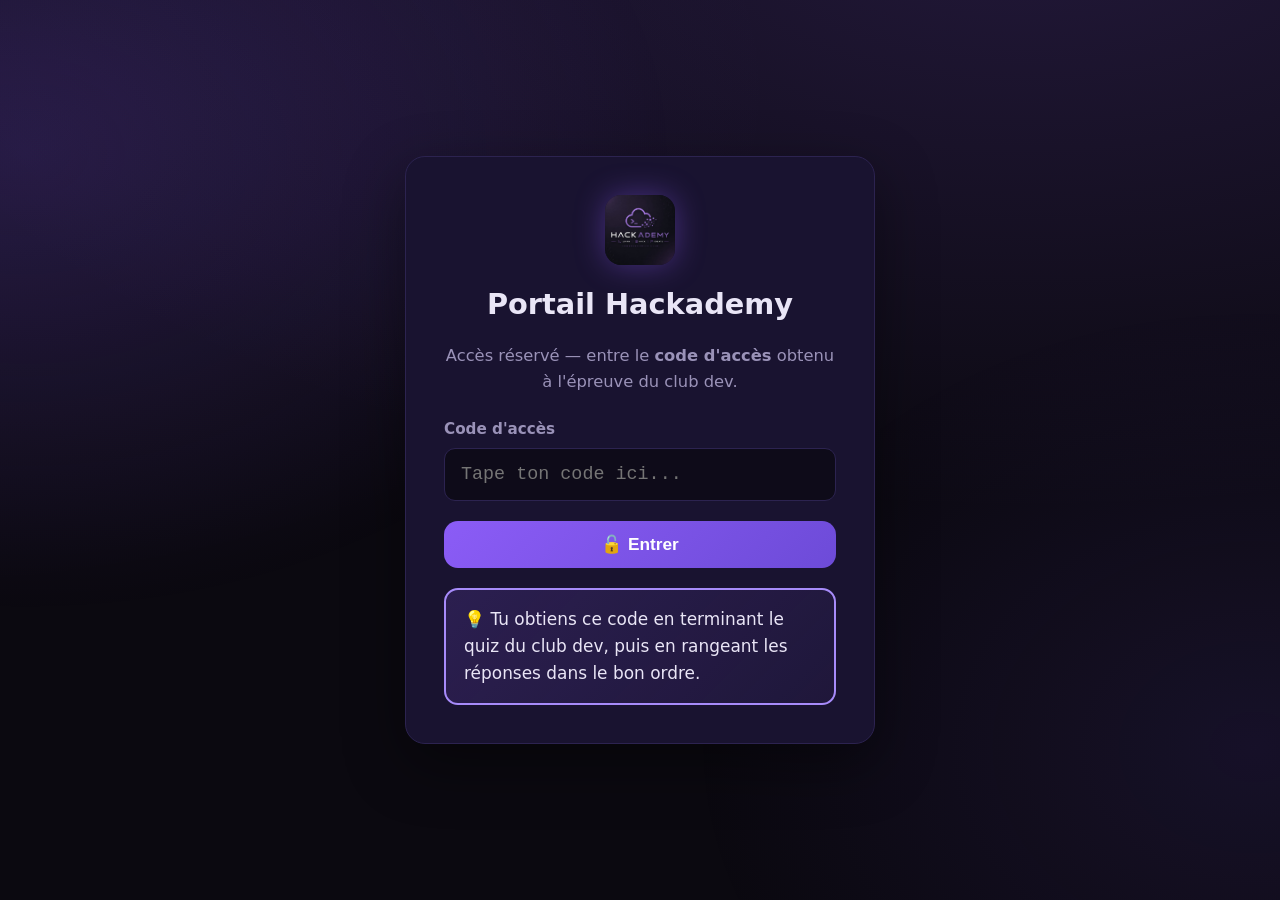
==== index.html @ 4e55d0b2 "Site CTF Hackademy - chasse au tresor d'integration" ====
<!DOCTYPE html>
<html lang="fr">
<head>
<meta charset="UTF-8">
<meta name="viewport" content="width=device-width, initial-scale=1.0">
<title>Hackademy — Accès restreint</title>
<link rel="stylesheet" href="styles.css">
</head>
<body>
<div class="auth-wrap">
  <div class="auth-card">
    <img src="assets/logo.jpg" class="logo-sm" alt="Hackademy">
    <h2>Portail Hackademy</h2>
    <p class="hint">Accès réservé — entre le <b>code d'accès</b> obtenu à l'épreuve du club dev.</p>

    <label for="code">Code d'accès</label>
    <input type="text" id="code" placeholder="Tape ton code ici..." autocomplete="off"
           onkeydown="if(event.key==='Enter')checkCode()">
    <button class="btn" onclick="checkCode()">🔓 Entrer</button>

    <div id="msg"></div>

    <div class="hint-strong">💡 Tu obtiens ce code en terminant le quiz du club dev, puis en rangeant les réponses dans le bon ordre.</div>
  </div>
</div>

<script>
/* ===================================================================
   ⚙️  CONFIG — À MODIFIER : le code d'accès produit par le quiz du club dev.
   Mets ici la valeur exacte que le site du club dev donnera aux participants.
   =================================================================== */
const CODE_ACCES = "HACKADEMY2026";   // <-- change-moi

function checkCode(){
  const val = document.getElementById('code').value.trim().toUpperCase();
  const msg = document.getElementById('msg');
  if(val === CODE_ACCES.toUpperCase()){
    msg.className='msg ok'; msg.textContent='✅ Code valide — accès autorisé...';
    setTimeout(()=>location.href='site.html', 700);
  } else if(val === ""){
    msg.className='msg err'; msg.textContent='Entre le code d’abord.';
  } else {
    msg.className='msg err'; msg.textContent='❌ Code invalide. Retourne voir l’équipe dev 😉';
  }
}
/* Le code d'accès arrive aussi via l'URL ?code=... (option lien du club dev) */
const p = new URLSearchParams(location.search).get('code');
if(p){ document.getElementById('code').value = p; checkCode(); }
</script>
</body>
</html>
---- styles.css ----
/* ============================================================
   HACKADEMY — CTF d'intégration — feuille de style commune
   ============================================================ */
:root{
  --bg:#0b0910; --bg2:#120e1f; --card:#191330; --card2:#211a3d;
  --border:#2c2350; --violet:#a78bfa; --violet2:#8b5cf6; --violet-d:#6d4bd8;
  --text:#e9e5f6; --muted:#9a92b8; --danger:#ff5470; --green:#3ddc97;
  --radius:16px; --mono:"SFMono-Regular",Consolas,"Liberation Mono",Menlo,monospace;
}
*{box-sizing:border-box}
html{scroll-behavior:smooth}
body{
  margin:0;background:var(--bg);color:var(--text);
  font-family:"Segoe UI",Roboto,system-ui,-apple-system,sans-serif;
  line-height:1.6;
  background-image:radial-gradient(1200px 600px at 80% -10%,rgba(139,92,246,.18),transparent),
                   radial-gradient(900px 500px at -10% 10%,rgba(109,75,216,.14),transparent);
  background-attachment:fixed;
}
a{color:var(--violet);text-decoration:none}
a:hover{text-decoration:underline}
img{max-width:100%}
.container{max-width:1080px;margin:0 auto;padding:0 20px}
.mono{font-family:var(--mono)}

/* ---------- NAV ---------- */
.nav{position:sticky;top:0;z-index:50;background:rgba(11,9,16,.85);
  backdrop-filter:blur(10px);border-bottom:1px solid var(--border)}
.nav .container{display:flex;align-items:center;gap:18px;height:64px}
.brand{display:flex;align-items:center;gap:10px;font-weight:800;letter-spacing:.5px}
.brand img{height:34px;width:34px;border-radius:8px;object-fit:cover}
.brand b{color:#fff}.brand span{color:var(--violet)}
.nav-links{margin-left:auto;display:flex;gap:22px;align-items:center;flex-wrap:wrap}
.nav-links a{color:var(--muted);font-size:.94rem;font-weight:600}
.nav-links a:hover{color:var(--text);text-decoration:none}
.btn{display:inline-flex;align-items:center;gap:8px;background:linear-gradient(135deg,var(--violet2),var(--violet-d));
  color:#fff;padding:10px 18px;border-radius:12px;font-weight:700;border:none;cursor:pointer;font-size:.95rem}
.btn:hover{filter:brightness(1.1);text-decoration:none}
.btn.ghost{background:transparent;border:1px solid var(--border);color:var(--text)}

/* ---------- HERO ---------- */
.hero{text-align:center;padding:70px 0 50px}
.hero img.logo{width:170px;height:170px;border-radius:24px;object-fit:cover;
  box-shadow:0 0 60px rgba(139,92,246,.35);margin-bottom:20px}
.hero h1{font-size:2.6rem;margin:.2em 0;letter-spacing:1px}
.hero h1 .g{background:linear-gradient(90deg,#fff,var(--violet));-webkit-background-clip:text;background-clip:text;color:transparent}
.tagline{color:var(--violet);font-weight:700;letter-spacing:3px;text-transform:uppercase;font-size:.95rem}
.subtitle{color:var(--muted);max-width:620px;margin:14px auto 26px}

/* ---------- SECTIONS ---------- */
section{padding:46px 0}
.section-title{font-size:1.7rem;margin:0 0 6px}
.section-title .bar{color:var(--violet);font-family:var(--mono)}
.section-sub{color:var(--muted);margin:0 0 26px}
.grid{display:grid;gap:18px}
.grid.c3{grid-template-columns:repeat(3,1fr)}
.grid.c4{grid-template-columns:repeat(4,1fr)}
.grid.c5{grid-template-columns:repeat(5,1fr)}
.card{background:var(--card);border:1px solid var(--border);border-radius:var(--radius);padding:22px}
.card h3{margin:0 0 8px;font-size:1.12rem}
.card p{color:var(--muted);margin:0;font-size:.95rem}
.cell-ico{width:46px;height:46px;border-radius:12px;display:grid;place-items:center;
  background:rgba(139,92,246,.15);border:1px solid var(--border);font-size:1.4rem;margin-bottom:12px}

/* values row */
.values{display:grid;grid-template-columns:repeat(3,1fr);gap:18px;margin-top:10px}
.value{background:var(--card2);border:1px solid var(--border);border-radius:var(--radius);padding:20px;text-align:center}
.value .v-ico{font-size:1.8rem}
.value h4{margin:8px 0 4px;color:var(--violet)}

/* activities */
.act{display:flex;gap:14px;align-items:flex-start;background:var(--card);border:1px solid var(--border);
  border-radius:14px;padding:16px}
.act .a-ico{font-size:1.3rem}

/* members */
.member{background:var(--card);border:1px solid var(--border);border-radius:var(--radius);overflow:hidden;text-align:center}
.member img{width:100%;aspect-ratio:4/5;object-fit:cover;display:block}
.member .m-body{padding:14px}
.member .m-name{font-weight:700}
.member .m-role{color:var(--violet);font-size:.85rem;margin-top:2px}

/* ---------- FOOTER ---------- */
.footer{border-top:1px solid var(--border);padding:34px 0;margin-top:30px;color:var(--muted);font-size:.9rem}
.footer .container{display:flex;flex-wrap:wrap;gap:16px;justify-content:space-between;align-items:center}
.socials a{color:var(--muted);margin-left:14px}

/* ---------- AUTH / GATE / LOGIN ---------- */
.auth-wrap{min-height:100vh;display:grid;place-items:center;padding:30px}
.auth-card{width:100%;max-width:430px;background:var(--card);border:1px solid var(--border);
  border-radius:20px;padding:34px;box-shadow:0 20px 60px rgba(0,0,0,.4)}
.auth-card .logo-sm{width:70px;height:70px;border-radius:16px;object-fit:cover;display:block;margin:0 auto 16px;box-shadow:0 0 30px rgba(139,92,246,.4)}
.auth-card h2{text-align:center;margin:0 0 4px}
.auth-card .hint{color:var(--muted);text-align:center;font-size:.9rem;margin-bottom:22px}
label{display:block;font-size:.85rem;color:var(--muted);margin:14px 0 6px;font-weight:600}
input[type=text],input[type=password]{width:100%;padding:13px 14px;border-radius:11px;border:1px solid var(--border);
  background:#0e0b19;color:var(--text);font-size:1rem;font-family:var(--mono)}
input:focus{outline:none;border-color:var(--violet)}
.auth-card .btn{width:100%;justify-content:center;margin-top:20px;padding:13px}
.tip{margin-top:16px;padding:12px 14px;border-radius:11px;background:rgba(139,92,246,.08);
  border:1px dashed var(--border);color:var(--muted);font-size:.86rem}

/* red SQLi note */
.sqli-note{margin-top:20px;border:1px solid var(--danger);border-radius:14px;overflow:hidden;
  background:rgba(255,84,112,.06);animation:pop .25s ease}
@keyframes pop{from{transform:scale(.97);opacity:0}to{transform:scale(1);opacity:1}}
.sqli-note .head{background:var(--danger);color:#fff;padding:10px 16px;font-weight:800;letter-spacing:.5px;display:flex;align-items:center;gap:8px}
.sqli-note .body{padding:16px}
.sqli-note h5{margin:14px 0 4px;color:var(--danger)}
.sqli-note p{margin:0;color:var(--text);font-size:.92rem}
.sqli-note .analogy{color:var(--muted);font-style:italic}
.code-box{display:block;background:#0a0812;border:1px solid var(--border);border-left:3px solid var(--violet);
  padding:12px 14px;border-radius:8px;font-family:var(--mono);color:var(--green);margin:8px 0;overflow-x:auto;white-space:pre}
.msg{margin-top:14px;padding:11px 14px;border-radius:10px;font-weight:600}
.msg.err{background:rgba(255,84,112,.12);color:var(--danger);border:1px solid rgba(255,84,112,.3)}
.msg.ok{background:rgba(61,220,151,.12);color:var(--green);border:1px solid rgba(61,220,151,.3)}

/* ---------- ADMIN ---------- */
.admin{display:grid;grid-template-columns:230px 1fr;min-height:100vh}
.sidebar{background:var(--bg2);border-right:1px solid var(--border);padding:22px 14px}
.sidebar .brand{margin:0 8px 24px}
.sidebar a{display:flex;align-items:center;gap:10px;color:var(--muted);padding:11px 12px;border-radius:10px;font-weight:600;margin-bottom:4px}
.sidebar a:hover{background:var(--card);color:var(--text);text-decoration:none}
.sidebar a.active{background:linear-gradient(135deg,rgba(139,92,246,.25),rgba(109,75,216,.15));color:#fff;border:1px solid var(--border)}
.main{padding:26px 30px}
.topbar{display:flex;align-items:center;justify-content:space-between;margin-bottom:22px}
.topbar .who{color:var(--muted);font-size:.9rem}
.flag-banner{background:linear-gradient(135deg,rgba(61,220,151,.14),rgba(139,92,246,.10));
  border:1px solid rgba(61,220,151,.35);border-radius:14px;padding:16px 20px;margin-bottom:22px}
.flag-banner .flag{font-family:var(--mono);color:var(--green);font-size:1.1rem;font-weight:800}
.stats{display:grid;grid-template-columns:repeat(4,1fr);gap:16px;margin-bottom:24px}
.stat{background:var(--card);border:1px solid var(--border);border-radius:14px;padding:18px}
.stat .n{font-size:1.8rem;font-weight:800;color:var(--violet)}
.stat .l{color:var(--muted);font-size:.85rem}
table{width:100%;border-collapse:collapse;background:var(--card);border:1px solid var(--border);border-radius:14px;overflow:hidden}
th,td{padding:12px 16px;text-align:left;font-size:.92rem;border-bottom:1px solid var(--border)}
th{background:var(--bg2);color:var(--muted);font-size:.8rem;text-transform:uppercase;letter-spacing:.5px}
tr:last-child td{border-bottom:none}
.badge{padding:3px 9px;border-radius:20px;font-size:.75rem;font-weight:700}
.badge.b-admin{background:rgba(255,84,112,.15);color:var(--danger)}
.badge.b-member{background:rgba(139,92,246,.15);color:var(--violet)}

/* ---------- DOC PAGES ---------- */
.doc{max-width:820px;margin:0 auto;padding:40px 20px}
.doc h1{font-size:2rem}
.callout{background:var(--card);border:1px solid var(--border);border-left:4px solid var(--violet);
  border-radius:12px;padding:20px 22px;margin:20px 0}
.callout h4{margin:0 0 8px;color:var(--violet)}
.callout .analogy{color:var(--muted);font-style:italic;margin:10px 0}
.steps{counter-reset:s;list-style:none;padding:0}
.steps li{counter-increment:s;position:relative;padding:12px 12px 12px 52px;margin-bottom:10px;
  background:var(--card);border:1px solid var(--border);border-radius:12px}
.steps li::before{content:counter(s);position:absolute;left:12px;top:12px;width:28px;height:28px;
  background:var(--violet2);color:#fff;border-radius:50%;display:grid;place-items:center;font-weight:800}
.next-link{display:block;background:rgba(139,92,246,.1);border:1px dashed var(--violet);border-radius:12px;
  padding:16px;margin-top:24px;font-family:var(--mono);word-break:break-all}

/* ---------- GALERIE FINALE ---------- */
.final{min-height:100vh;display:grid;place-items:center;padding:30px;text-align:center}
.final-card{max-width:640px}
.final .big{font-size:2.1rem;font-weight:900;letter-spacing:1px;line-height:1.2;
  background:linear-gradient(90deg,var(--green),var(--violet));-webkit-background-clip:text;background-clip:text;color:transparent}
.flag-input{display:flex;align-items:center;gap:6px;justify-content:center;margin:26px 0;font-family:var(--mono);font-size:1.5rem;flex-wrap:wrap}
.flag-input .brace{color:var(--violet);font-weight:800}
.flag-input input{width:180px;text-align:center;font-size:1.3rem;padding:10px}

/* ---------- RESPONSIVE ---------- */
@media(max-width:860px){
  .grid.c3,.grid.c4,.grid.c5{grid-template-columns:repeat(2,1fr)}
  .values,.stats{grid-template-columns:1fr 1fr}
  .admin{grid-template-columns:1fr}
  .sidebar{border-right:none;border-bottom:1px solid var(--border);display:flex;flex-wrap:wrap;gap:6px}
  .sidebar .brand{width:100%}
  .sidebar a{margin:0}
  .nav-links{display:none}
  .hero h1{font-size:2rem}
}
@media(max-width:520px){
  .grid.c3,.grid.c4,.grid.c5,.values,.stats{grid-template-columns:1fr}
  .stats{grid-template-columns:1fr 1fr}
}

/* =====================================================================
   v2 — TEXTES PLUS GRANDS + INDICES VOYANTS + MOUVEMENT FLUIDE
   (bloc ajouté à la fin : ces règles priment sur celles au-dessus)
   ===================================================================== */
body{font-size:17px}

.hero{padding:84px 0 56px}
.hero h1{font-size:3.4rem}
.tagline{font-size:1.1rem;letter-spacing:4px}
.subtitle{font-size:1.2rem;max-width:700px}
.section-title{font-size:2.15rem}
.section-sub{font-size:1.1rem}
.card h3{font-size:1.28rem}
.card p{font-size:1.04rem}
.cell-ico{width:54px;height:54px;font-size:1.7rem}
.value .v-ico{font-size:2.1rem}
.value h4{font-size:1.25rem}
.value p{font-size:1.05rem}
.act .a-ico{font-size:1.6rem}
.act b{font-size:1.08rem}
.act span{font-size:.98rem !important}
.member .m-name{font-size:1.12rem}
.member .m-role{font-size:.95rem}
.nav-links a{font-size:1.02rem}
.brand{font-size:1.15rem}
.btn{font-size:1.08rem;padding:14px 24px;border-radius:14px}
.auth-card{max-width:470px;padding:38px}
.auth-card h2{font-size:1.8rem}
.auth-card .hint{font-size:1.02rem}
label{font-size:.95rem}
input[type=text],input[type=password]{font-size:1.15rem;padding:15px 16px}
.msg{font-size:1.05rem;padding:14px 16px}
.doc{font-size:1.1rem;max-width:860px}
.doc h1{font-size:2.5rem}
.callout{padding:24px 26px}
.callout h4{font-size:1.3rem}
.callout p{font-size:1.06rem}
.steps li{font-size:1.08rem;padding:16px 16px 16px 58px}
.steps li::before{width:32px;height:32px;font-size:1.05rem}
.flag-banner{font-size:1.12rem;padding:20px 24px}
.flag-banner .flag{font-size:1.35rem}
th,td{font-size:1.02rem;padding:14px 16px}

/* ---------- INDICES TRÈS VISIBLES ---------- */
/* Encadré-astuce fort (ex : "le mot de passe est password") */
.hint-strong{
  margin-top:20px;padding:16px 18px;border-radius:14px;font-size:1.06rem;
  background:linear-gradient(135deg,rgba(139,92,246,.16),rgba(139,92,246,.05));
  border:2px solid var(--violet);color:var(--text);
  animation:hintPulse 2.4s ease-in-out infinite;
}
.hint-strong b{color:var(--violet)}
@keyframes hintPulse{
  0%,100%{box-shadow:0 0 0 0 rgba(139,92,246,.0)}
  50%{box-shadow:0 0 26px 2px rgba(139,92,246,.45)}
}
/* Carte "prochaine étape" qui attire l'oeil */
.hint-cta{
  border:2px solid var(--violet) !important;
  background:linear-gradient(135deg,rgba(139,92,246,.16),rgba(61,220,151,.06)) !important;
  animation:hintPulse 2.4s ease-in-out infinite;
}
.hint-cta h3{color:var(--violet);font-size:1.45rem}
.hint-cta p{font-size:1.1rem;color:var(--text)}
.arrow{display:inline-block;animation:nudge 1.1s ease-in-out infinite;font-weight:900}
@keyframes nudge{0%,100%{transform:translateX(0)}50%{transform:translateX(7px)}}
.next-link{font-size:1.05rem;border-width:2px;animation:hintPulse 2.4s ease-in-out infinite}

/* SQLi note un peu plus grande */
.sqli-note .head{font-size:1.2rem}
.sqli-note h5{font-size:1.12rem}
.sqli-note p{font-size:1.04rem}
.code-box{font-size:1.05rem}

/* ---------- MOUVEMENT / ANIMATIONS ---------- */
/* apparition au scroll */
.reveal{opacity:0;transform:translateY(30px);transition:opacity .7s cubic-bezier(.2,.7,.2,1),transform .7s cubic-bezier(.2,.7,.2,1)}
.reveal.in{opacity:1;transform:none}

/* survol : les cartes se soulèvent */
.card,.value,.act,.member,.stat{transition:transform .28s ease,box-shadow .28s ease,border-color .28s ease}
.card:hover,.value:hover,.act:hover,.member:hover,.stat:hover{
  transform:translateY(-7px);border-color:var(--violet);
  box-shadow:0 16px 44px rgba(139,92,246,.22)}
.member:hover img{transform:scale(1.04)}
.member img{transition:transform .4s ease}
.btn{transition:transform .18s ease,filter .18s ease,box-shadow .18s ease}
.btn:hover{transform:translateY(-2px);box-shadow:0 10px 26px rgba(139,92,246,.4)}

/* logo qui flotte + halo qui respire */
@keyframes floaty{0%,100%{transform:translateY(0)}50%{transform:translateY(-14px)}}
@keyframes halo{0%,100%{box-shadow:0 0 60px rgba(139,92,246,.35)}50%{box-shadow:0 0 100px rgba(139,92,246,.65)}}
.hero img.logo{animation:floaty 5.5s ease-in-out infinite, halo 4.5s ease-in-out infinite}

/* fond animé subtil */
body::before{content:"";position:fixed;inset:-25%;z-index:-1;pointer-events:none;
  background:radial-gradient(650px 460px at 18% 28%,rgba(139,92,246,.14),transparent),
             radial-gradient(560px 440px at 82% 72%,rgba(109,75,216,.12),transparent);
  animation:drift 20s ease-in-out infinite}
@keyframes drift{0%,100%{transform:translate(0,0)}50%{transform:translate(4%,-3%)}}

/* entrée douce des cartes plein écran (login, gate, final) */
@keyframes riseIn{from{opacity:0;transform:translateY(24px) scale(.98)}to{opacity:1;transform:none}}
.auth-card,.final-card{animation:riseIn .6s cubic-bezier(.2,.7,.2,1) both}

@media(max-width:520px){
  .hero h1{font-size:2.5rem}
  .section-title{font-size:1.8rem}
}

/* =====================================================================
   v3 — HERO 2 COLONNES (première impression dense, remplit les 2 côtés)
   ===================================================================== */
.hero2{padding:42px 0 30px}
.hero2-grid{display:grid;grid-template-columns:1.05fr .95fr;gap:46px;align-items:center}
.hero2-left h1{font-size:3.6rem;margin:6px 0 12px;letter-spacing:1px;
  background:linear-gradient(90deg,#fff,var(--violet));-webkit-background-clip:text;background-clip:text;color:transparent}
.hero2-sub{font-size:1.18rem;color:var(--muted);max-width:560px;margin:0 0 22px}
.hero2-sub b{color:var(--text)}
.hero2-values{display:grid;gap:12px;margin-bottom:24px}
.v-chip{display:flex;gap:14px;align-items:center;background:var(--card);border:1px solid var(--border);
  border-radius:14px;padding:12px 16px;transition:transform .25s,border-color .25s}
.v-chip:hover{transform:translateX(5px);border-color:var(--violet)}
.v-chip .ico{font-size:1.7rem;line-height:1}
.v-chip b{color:var(--violet);font-size:1.1rem;display:block}
.v-chip small{color:var(--muted);font-size:.98rem}
.hero2-cta{display:flex;gap:14px;flex-wrap:wrap}
.hero2-right{display:flex;flex-direction:column;align-items:center;gap:22px}
.hero2-logo{width:230px;height:230px;border-radius:28px;object-fit:cover;
  box-shadow:0 0 70px rgba(139,92,246,.45);animation:floaty 5.5s ease-in-out infinite,halo 4.5s ease-in-out infinite}
.hero2-stats{display:flex;gap:14px;width:100%;justify-content:center}
.hstat{flex:1;text-align:center;background:var(--card2);border:1px solid var(--border);border-radius:14px;padding:14px 8px}
.hstat .n{display:block;font-size:1.9rem;font-weight:800;color:var(--violet)}
.hstat .l{font-size:.9rem;color:var(--muted)}
.hero2-cells{display:flex;flex-wrap:wrap;gap:8px;justify-content:center}
.hero2-cells span{background:rgba(139,92,246,.12);border:1px solid var(--border);border-radius:999px;
  padding:7px 14px;font-size:.92rem;color:var(--text)}
@media(max-width:900px){
  .hero2-grid{grid-template-columns:1fr;gap:28px}
  .hero2-right{order:-1}
  .hero2-logo{width:160px;height:160px}
  .hero2-left h1{font-size:2.7rem;text-align:center}
  .hero2-left .tagline{text-align:center}
  .hero2-sub{text-align:center;margin-left:auto;margin-right:auto}
  .hero2-cta{justify-content:center}
}

/* =====================================================================
   v4 — tagline à icônes + valeurs compactes + bureau en 1re impression
   ===================================================================== */
.tagline-ico{display:flex;gap:9px;align-items:center;flex-wrap:wrap;font-size:1.02rem;font-weight:700;
  letter-spacing:2px;text-transform:uppercase;color:var(--violet);margin-bottom:6px}
.tagline-ico .ti{color:#fff;background:rgba(139,92,246,.2);border:1px solid var(--border);
  border-radius:7px;padding:2px 8px;font-family:var(--mono);margin-right:5px;letter-spacing:0}
.tagline-ico .sep{color:var(--muted)}

/* valeurs en ligne (3 colonnes, compactes) */
.hero2-values.row3{display:grid;grid-template-columns:repeat(3,1fr);gap:10px;margin-bottom:20px}
.hero2-values.row3 .v-chip{flex-direction:column;align-items:flex-start;gap:2px;padding:12px 13px}
.hero2-values.row3 .v-chip .ico{font-size:1.5rem}
.hero2-values.row3 .v-chip b{font-size:1rem}
.hero2-values.row3 .v-chip small{font-size:.85rem}

/* bandeau bureau (1re impression) */
.bureau-strip{margin-top:26px;border-top:1px solid var(--border);padding-top:20px}
.bureau-head{display:flex;align-items:center;gap:10px;font-size:1.15rem;margin-bottom:16px}
.bureau-head b{color:var(--text)}
.bureau-all{margin-left:auto;color:var(--violet);font-size:.95rem;font-weight:600}
.bureau-row{display:grid;grid-template-columns:repeat(8,1fr);gap:14px}
.mini-member{text-align:center}
.mini-member img{width:100%;aspect-ratio:4/5;border-radius:14px;object-fit:cover;
  object-position:center top;border:1px solid var(--border);box-shadow:0 6px 18px rgba(0,0,0,.35);
  transition:transform .25s,border-color .25s}
.mini-member:hover img{transform:translateY(-4px);border-color:var(--violet)}
.mini-member .mm-name{font-size:.8rem;font-weight:700;margin-top:7px;line-height:1.15}
.mini-member .mm-role{font-size:.72rem;color:var(--violet)}
@media(max-width:900px){
  .hero2-values.row3{grid-template-columns:1fr}
  .bureau-row{grid-template-columns:repeat(4,1fr)}
}
@media(max-width:520px){ .bureau-row{grid-template-columns:repeat(3,1fr)} }
.mini-member{text-decoration:none}
.mini-member:hover{text-decoration:none}
.mini-member .mm-name{color:var(--text)}
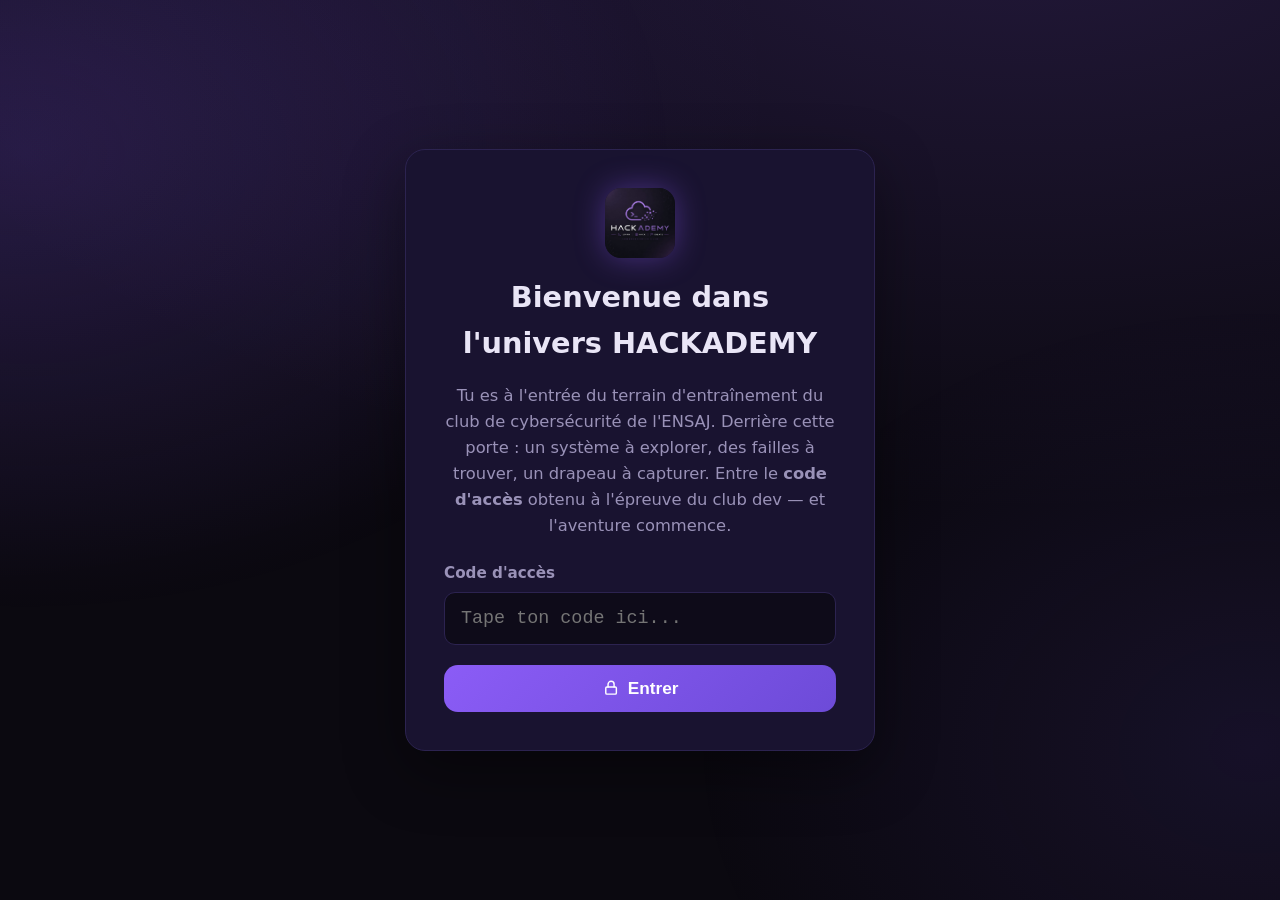
==== commit 9e19f79c: "Add files via upload" ====
--- a/index.html
+++ b/index.html
@@ -3,24 +3,25 @@
 <head>
 <meta charset="UTF-8">
 <meta name="viewport" content="width=device-width, initial-scale=1.0">
+<meta name="robots" content="noindex, nofollow">
 <title>Hackademy — Accès restreint</title>
 <link rel="stylesheet" href="styles.css">
 </head>
 <body>
 <div class="auth-wrap">
   <div class="auth-card">
-    <img src="assets/logo.jpg" class="logo-sm" alt="Hackademy">
-    <h2>Portail Hackademy</h2>
-    <p class="hint">Accès réservé — entre le <b>code d'accès</b> obtenu à l'épreuve du club dev.</p>
+    <img src="logo.jpg" class="logo-sm" alt="Hackademy">
+    <h2>Bienvenue dans l'univers HACKADEMY</h2>
+    <p class="hint">Tu es à l'entrée du terrain d'entraînement du club de cybersécurité de l'ENSAJ.
+      Derrière cette porte : un système à explorer, des failles à trouver, un drapeau à capturer.
+      Entre le <b>code d'accès</b> obtenu à l'épreuve du club dev — et l'aventure commence.</p>
 
     <label for="code">Code d'accès</label>
     <input type="text" id="code" placeholder="Tape ton code ici..." autocomplete="off"
            onkeydown="if(event.key==='Enter')checkCode()">
-    <button class="btn" onclick="checkCode()">🔓 Entrer</button>
+    <button class="btn" onclick="checkCode()"><svg class="ic" viewBox="0 0 24 24"><rect x="5" y="10.5" width="14" height="9.5" rx="1.5"/><path d="M8 10.5V7a4 4 0 018 0v3.5"/></svg> Entrer</button>
 
     <div id="msg"></div>
-
-    <div class="hint-strong">💡 Tu obtiens ce code en terminant le quiz du club dev, puis en rangeant les réponses dans le bon ordre.</div>
   </div>
 </div>
 
--- a/styles.css
+++ b/styles.css
@@ -364,3 +364,20 @@
 .mini-member{text-decoration:none}
 .mini-member:hover{text-decoration:none}
 .mini-member .mm-name{color:var(--text)}
+
+/* =====================================================================
+   v5 — icones dessinees (SVG au trait) a la place des emojis decoratifs
+   ===================================================================== */
+.ic{width:1em;height:1em;display:inline-block;vertical-align:-.14em;fill:none;
+  stroke:currentColor;stroke-width:1.9;stroke-linecap:round;stroke-linejoin:round}
+.cell-ico{color:var(--violet)}
+.v-chip .ico{color:var(--violet);display:inline-flex;align-items:center}
+.act .a-ico{color:var(--violet);display:inline-flex;align-items:center}
+.tagline-ico .ti{display:inline-flex;align-items:center}
+.tagline-ico .ti .ic{width:.95em;height:.95em}
+.btn .ic{width:1.05em;height:1.05em}
+.nav-links .ic{width:1.05em;height:1.05em;vertical-align:-.2em;margin-right:2px}
+.bureau-head .ic{width:1.2em;height:1.2em;color:var(--violet);vertical-align:-.22em;margin-right:4px}
+.sidebar a .ic{width:1.15em;height:1.15em;margin-right:2px}
+.footer .ic{color:var(--violet);vertical-align:-.2em;margin-right:4px}
+.ban-ico{color:var(--danger);width:2.2em;height:2.2em;display:inline-block;margin-bottom:8px}
